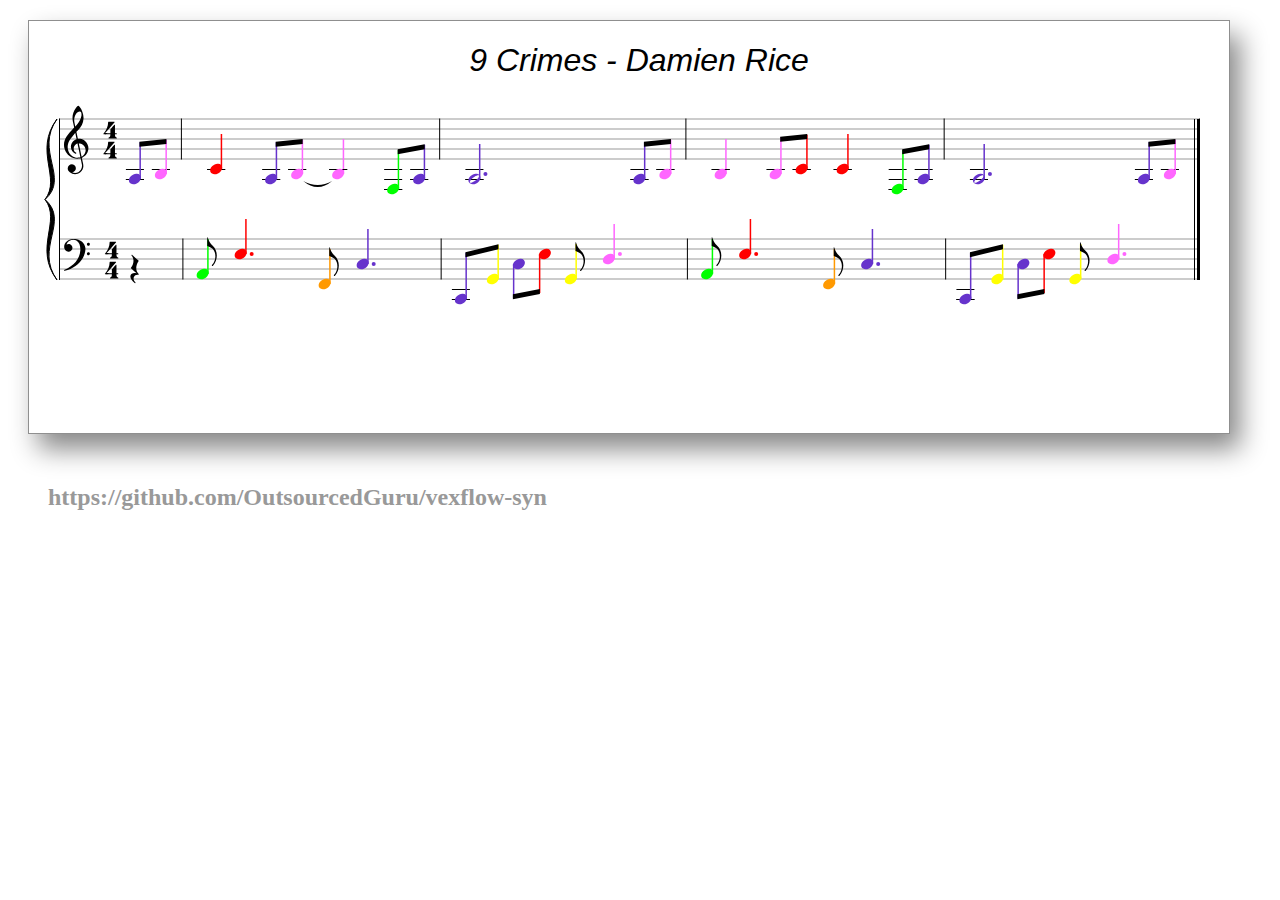
==== 9crimes.html @ ac020887 "v1.0.7 Added 9crimes tab" ====
<!DOCTYPE html>
<html>
  <head><title>vexflow-syn example page</title>
  <script src="js/vexflow-debug.js"></script>
  <style type="text/css">
    #canvasScoreContainer {
      border: 1px solid #8f8f8f;
      box-shadow: 10px 15px 25px #888888;
      margin-top: 20px;
      margin-left: 20px;
      width: 1200px;
    }
    h1 {
      margin-left: 20px;
      font-family: Helvetica, Arial;
      text-align: center;
      margin-bottom: 0px;
      font-style: italic;
      font-weight: normal;
    }
    h2 {
      margin-top: 50px;
      margin-left: 40px;
      color: #999999;
    }
  </style>
  </head>
  <body>
  <div id="canvasScoreContainer">
    <h1>9 Crimes - Damien Rice</h1>
    <canvas width="1200" height="350" id="canvasScore"></canvas>
  </div>
  <h2>https://github.com/OutsourcedGuru/vexflow-syn<h2>

  <script>
    var canvasWidth       = 1140;
    var canvasTopMargin   = 0;
    var canvasLeftMargin  = 30;
    var staveHeight       = 120;
    var beatsValue        = 4;
    var numStaves         = 2;
    var canvas            = document.getElementById("canvasScore")
    var renderer          = new Vex.Flow.Renderer(canvas,
    Vex.Flow.Renderer.Backends.CANVAS);
    var ctxRenderer       = renderer.getContext();

    // ------------------------------------------------------------------------------------------
    // Create three staves and draw them
    // ------------------------------------------------------------------------------------------
    var arrayStaves       = [numStaves];
    // Each of these are pairs of staves (treble/bass). Even-numbered stave lookups then will be
    // treble; odd are bass clef staves.
    arrayStaves[0]        = new Vex.Flow.Stave(canvasLeftMargin, canvasTopMargin, canvasWidth);
    arrayStaves[0].addClef("treble").addTimeSignature("4/4").setContext(ctxRenderer).draw();
    arrayStaves[1]        = new Vex.Flow.Stave(canvasLeftMargin, canvasTopMargin + staveHeight, canvasWidth);
    arrayStaves[1].addClef("bass").addTimeSignature("4/4").setContext(ctxRenderer).draw();
    // Each new pair gets a bump down the page
    canvasTopMargin += staveHeight;
    //arrayStaves[2]        = new Vex.Flow.Stave(canvasLeftMargin, canvasTopMargin, canvasWidth);
    //arrayStaves[2].addClef("treble").setContext(ctxRenderer).draw();


    var brace = new Vex.Flow.StaveConnector(arrayStaves[0], arrayStaves[1]).setType(3);
    var lineLeft = new Vex.Flow.StaveConnector(arrayStaves[0], arrayStaves[1]).setType(1);
    var lineRight = new Vex.Flow.StaveConnector(arrayStaves[0], arrayStaves[1]).setType(6);
    brace.setContext(ctxRenderer).draw();
    lineLeft.setContext(ctxRenderer).draw();    lineRight.setContext(ctxRenderer).draw();

    // ------------------------------------------------------------------------------------------
    // Create three note arrays, to be used soon
    // ------------------------------------------------------------------------------------------
    var arrayNoteArrays   = [numStaves];
    var arrayBeats        = [numStaves];
    for (var z=0; z<numStaves; z++) arrayBeats[z] = 0;
    // Create a pointer to the Vex.Flow.StaveNote() constructor
    var VFS               = Vex.Flow.StaveNote;
    arrayNoteArrays[0] = [
      new VFS({ keys: ["a/3"], duration: "8" }),
      new VFS({ keys: ["b/3"], duration: "8" }),   new Vex.Flow.BarNote(),

      new VFS({ keys: ["c/4"], duration: "q" }),
      new VFS({ keys: ["a/3"], duration: "8" }),
      new VFS({ keys: ["b/3"], duration: "8" }),
      new VFS({ keys: ["b/3"], duration: "q" }),
      new VFS({ keys: ["f/3"], duration: "8" }),
      new VFS({ keys: ["a/3"], duration: "8" }),   new Vex.Flow.BarNote(),

      new VFS({ keys: ["a/3"], duration: "hd" }),
      new VFS({ keys: ["a/3"], duration: "8" }),
      new VFS({ keys: ["b/3"], duration: "8" }),   new Vex.Flow.BarNote(),

      new VFS({ keys: ["b/3"], duration: "q" }),
      new VFS({ keys: ["b/3"], duration: "8" }),
      new VFS({ keys: ["c/4"], duration: "8" }),
      new VFS({ keys: ["c/4"], duration: "q" }),
      new VFS({ keys: ["f/3"], duration: "8" }),
      new VFS({ keys: ["a/3"], duration: "8" }),   new Vex.Flow.BarNote(),

      new VFS({ keys: ["a/3"], duration: "hd" }),
      new VFS({ keys: ["a/3"], duration: "8" }),
      new VFS({ keys: ["b/3"], duration: "8" })
    ];
    arrayNoteArrays[1] = [
      new VFS({ keys: ["b/4"], duration: "qr" }),  new Vex.Flow.BarNote(),

      new VFS({ keys: ["f/4"], duration: "8" }),
      new VFS({ keys: ["c/5"], duration: "qd" }),
      new VFS({ keys: ["d/4"], duration: "8" }),
      new VFS({ keys: ["a/4"], duration: "qd" }),  new Vex.Flow.BarNote(),

      new VFS({ keys: ["a/3"], duration: "8" }),
      new VFS({ keys: ["e/4"], duration: "8" }),
      new VFS({ keys: ["a/4"], duration: "8" }),
      new VFS({ keys: ["c/5"], duration: "8" }), 
      new VFS({ keys: ["e/4"], duration: "8" }),
      new VFS({ keys: ["b/4"], duration: "qd" }),   new Vex.Flow.BarNote(),

      new VFS({ keys: ["f/4"], duration: "8" }),
      new VFS({ keys: ["c/5"], duration: "qd" }),
      new VFS({ keys: ["d/4"], duration: "8" }),
      new VFS({ keys: ["a/4"], duration: "qd" }),  new Vex.Flow.BarNote(),

      new VFS({ keys: ["a/3"], duration: "8" }),
      new VFS({ keys: ["e/4"], duration: "8" }),
      new VFS({ keys: ["a/4"], duration: "8" }),
      new VFS({ keys: ["c/5"], duration: "8" }), 
      new VFS({ keys: ["e/4"], duration: "8" }),
      new VFS({ keys: ["b/4"], duration: "qd" })
    ];
    // Setup an array of beams for the staves. They'll be drawn at the last moment after the
    // colorization step.
    var arrayBeams = [numStaves];
    for (var z=0; z<numStaves; z++) arrayBeams[z] = Vex.Flow.Beam.generateBeams(arrayNoteArrays[z]);

    // Setup the ties
    var arrayTies = [
      new Vex.Flow.StaveTie({
        first_note: arrayNoteArrays[0][5],
        last_note: arrayNoteArrays[0][6]
      })
    ];

    // ------------------------------------------------------------------------------------------
    // Finally, walk each stave's notes to adjust their color, to add accidentals and at the
    // end of each outermost iteration, draw them onto the respective stave.
    // ------------------------------------------------------------------------------------------
    var i, j, staveIterator
    // ------------------------------------------------------------------------------------------
    // The variable staveIterator is used to walk through the outermost array of three
    // arrays of notes.  arrayNoteArrays[staveIterator] (for staveIterator=0) then
    // points to the notes of the first note array.
    // ------------------------------------------------------------------------------------------
    for (staveIterator=0; staveIterator<arrayNoteArrays.length; staveIterator++) {
      // ----------------------------------------------------------------------------------------
      // The variable i is used to walk through a particular notes array like
      // arrayNoteArrays[0][], for example.  notesArray[staveIterator][i]
      // (for staveIterator=0, i=0) then points to the initial B note of the first
      // stave's note array.
      // ----------------------------------------------------------------------------------------
      for (i=0; i < arrayNoteArrays[staveIterator].length; i++) {
        if (arrayNoteArrays[staveIterator][i].keys) { // Returns false if this isn't a key/rest
          switch (arrayNoteArrays[staveIterator][i].duration) {
            case 'w':
              arrayBeats[staveIterator] += arrayNoteArrays[staveIterator][i].isDotted() ? 24 : 16;
              break;
            case 'h':
              arrayBeats[staveIterator] += arrayNoteArrays[staveIterator][i].isDotted() ? 12 : 8;
              break;
            case 'q':
              arrayBeats[staveIterator] += arrayNoteArrays[staveIterator][i].isDotted() ? 6 : 4;
              break;
            case '8':
              arrayBeats[staveIterator] += arrayNoteArrays[staveIterator][i].isDotted() ? 3 : 2;
              break;
          }
          // ------------------------------------------------------------------------------------
          // The variable j is used to walk through each key in a particular chord
          // for a particular arrayNoteArrays[staveIterator][i][] array element.
          // ------------------------------------------------------------------------------------
          for (j=0; j < arrayNoteArrays[staveIterator][i].keys.length; j++) {
            // Here's where all the colorization happens, to include the application
            // of accidentals
            switch (arrayNoteArrays[staveIterator][i].keys[j]) {
              // --------------------------------------------------------------------------------
              // C = red
              // --------------------------------------------------------------------------------
              case "c/6":   case "c/5":   case "c/4":   case "c/3":   case "c/2":   case "c/1":
                if (arrayNoteArrays[staveIterator][i].keys.length == 1)
                  arrayNoteArrays[staveIterator][i].setStyle({strokeStyle: "#ff0000"});
                arrayNoteArrays[staveIterator][i].setKeyStyle(j, {fillStyle: "#ff0000"});
                if (arrayNoteArrays[staveIterator][i].isDotted())
                  arrayNoteArrays[staveIterator][i].addDotToAll();
                break;
              // --------------------------------------------------------------------------------
              // C# = pastel red
              // --------------------------------------------------------------------------------
              case "c#/6":  case "c#/5":  case "c#/4":  case "c#/3":  case "c#/2":  case "c#/1":
                if (arrayNoteArrays[staveIterator][i].keys.length == 1)
                  arrayNoteArrays[staveIterator][i].setStyle({strokeStyle: "#cc6666"});
                arrayNoteArrays[staveIterator][i].setKeyStyle(j, {fillStyle: "#cc6666"});
                arrayNoteArrays[staveIterator][i].addAccidental(j, new Vex.Flow.Accidental("#"));
                if (arrayNoteArrays[staveIterator][i].isDotted())
                  arrayNoteArrays[staveIterator][i].addDotToAll();
                break;
              // --------------------------------------------------------------------------------
              // D = orange
              // --------------------------------------------------------------------------------
              case "d/6":   case "d/5":   case "d/4":   case "d/3":   case "d/2":   case "d/1":
                if (arrayNoteArrays[staveIterator][i].keys.length == 1)
                  arrayNoteArrays[staveIterator][i].setStyle({strokeStyle: "#ff9900"});
                arrayNoteArrays[staveIterator][i].setKeyStyle(j, {fillStyle: "#ff9900"});
                if (arrayNoteArrays[staveIterator][i].isDotted())
                  arrayNoteArrays[staveIterator][i].addDotToAll();
                break;
              // --------------------------------------------------------------------------------
              // Eb = pastel orange
              // --------------------------------------------------------------------------------
              case "eb/6":  case "eb/5":  case "eb/4":  case "eb/3":  case "eb/2":  case "eb/1":
                if (arrayNoteArrays[staveIterator][i].keys.length == 1)
                  arrayNoteArrays[staveIterator][i].setStyle({strokeStyle: "#f8cc99"});
                arrayNoteArrays[staveIterator][i].setKeyStyle(j, {fillStyle: "#f8cc99"});
                arrayNoteArrays[staveIterator][i].addAccidental(j, new Vex.Flow.Accidental("b"));
                if (arrayNoteArrays[staveIterator][i].isDotted())
                  arrayNoteArrays[staveIterator][i].addDotToAll();
                break;
              // --------------------------------------------------------------------------------
              // E = yellow
              // --------------------------------------------------------------------------------
              case "e/6":   case "e/5":   case "e/4":   case "e/3":   case "e/2":   case "e/1":
                if (arrayNoteArrays[staveIterator][i].keys.length == 1)
                  arrayNoteArrays[staveIterator][i].setStyle({strokeStyle: "#ffff00"});
                arrayNoteArrays[staveIterator][i].setKeyStyle(j, {fillStyle: "#ffff00"});
                if (arrayNoteArrays[staveIterator][i].isDotted())
                  arrayNoteArrays[staveIterator][i].addDotToAll();
                break;
              // --------------------------------------------------------------------------------
              // F = green
              // --------------------------------------------------------------------------------
              case "f/6":   case "f/5":   case "f/4":   case "f/3":   case "f/2":   case "f/1":
                if (arrayNoteArrays[staveIterator][i].keys.length == 1)
                  arrayNoteArrays[staveIterator][i].setStyle({strokeStyle: "#00ff00"});
                arrayNoteArrays[staveIterator][i].setKeyStyle(j, {fillStyle: "#00ff00"});
                if (arrayNoteArrays[staveIterator][i].isDotted())
                  arrayNoteArrays[staveIterator][i].addDotToAll();
                break;
              // --------------------------------------------------------------------------------
              // F# = pastel green
              // --------------------------------------------------------------------------------
              case "f#/6":  case "f#/5":  case "f#/4":  case "f#/3":  case "f#/2":  case "f#/1":
                if (arrayNoteArrays[staveIterator][i].keys.length == 1)
                  arrayNoteArrays[staveIterator][i].setStyle({strokeStyle: "#66cc66"});
                arrayNoteArrays[staveIterator][i].setKeyStyle(j, {fillStyle: "#66cc66"});
                arrayNoteArrays[staveIterator][i].addAccidental(j, new Vex.Flow.Accidental("#"));
                if (arrayNoteArrays[staveIterator][i].isDotted())
                  arrayNoteArrays[staveIterator][i].addDotToAll();
                break;
              // --------------------------------------------------------------------------------
              // G = blue
              // --------------------------------------------------------------------------------
              case "g/6":   case "g/5":   case "g/4":   case "g/3":   case "g/2":   case "g/1":
                if (arrayNoteArrays[staveIterator][i].keys.length == 1)
                  arrayNoteArrays[staveIterator][i].setStyle({strokeStyle: "#0000ff"});
                arrayNoteArrays[staveIterator][i].setKeyStyle(j, {fillStyle: "#0000ff"});
                if (arrayNoteArrays[staveIterator][i].isDotted())
                  arrayNoteArrays[staveIterator][i].addDotToAll();
                break;
              // --------------------------------------------------------------------------------
              // G# = pastel blue
              // --------------------------------------------------------------------------------
              case "g#/6":  case "g#/5":  case "g#/4":  case "g#/3":  case "g#/2":  case "g#/1":
                if (arrayNoteArrays[staveIterator][i].keys.length == 1)
                  arrayNoteArrays[staveIterator][i].setStyle({strokeStyle: "#6666cc"});
                arrayNoteArrays[staveIterator][i].setKeyStyle(j, {fillStyle: "#6666cc"});
                arrayNoteArrays[staveIterator][i].addAccidental(j, new Vex.Flow.Accidental("#"));
                if (arrayNoteArrays[staveIterator][i].isDotted())
                  arrayNoteArrays[staveIterator][i].addDotToAll();
                break;
              // --------------------------------------------------------------------------------
              // A = purple
              // --------------------------------------------------------------------------------
              case "a/6":   case "a/5":   case "a/4":   case "a/3":   case "a/2":   case "a/1":
                if (arrayNoteArrays[staveIterator][i].keys.length == 1)
                  arrayNoteArrays[staveIterator][i].setStyle({strokeStyle: "#6633cc"});
                arrayNoteArrays[staveIterator][i].setKeyStyle(j, {fillStyle: "#6633cc"});
                if (arrayNoteArrays[staveIterator][i].isDotted())
                  arrayNoteArrays[staveIterator][i].addDotToAll();
                break;
              // --------------------------------------------------------------------------------
              // Bv = pastel violet
              // --------------------------------------------------------------------------------
              case "bb/6":  case "bb/5":  case "bb/4":  case "bb/3":  case "bb/2":  case "bb/1":
                if (arrayNoteArrays[staveIterator][i].keys.length == 1)
                  arrayNoteArrays[staveIterator][i].setStyle({strokeStyle: "#9955d0"});
                arrayNoteArrays[staveIterator][i].setKeyStyle(j, {fillStyle: "#9955d0"});
                arrayNoteArrays[staveIterator][i].addAccidental(j, new Vex.Flow.Accidental("b"));
                if (arrayNoteArrays[staveIterator][i].isDotted())
                  arrayNoteArrays[staveIterator][i].addDotToAll();
                break;
              // --------------------------------------------------------------------------------
              // B = violet
              // --------------------------------------------------------------------------------
              case "b/6":   case "b/5":   case "b/4":   case "b/3":   case "b/2":   case "b/1":
                if (arrayNoteArrays[staveIterator][i].isRest())
                  break;  // Since rests sit on the B space
                if (arrayNoteArrays[staveIterator][i].keys.length == 1)
                  arrayNoteArrays[staveIterator][i].setStyle({strokeStyle: "#ff66ff"});
                arrayNoteArrays[staveIterator][i].setKeyStyle(j, {fillStyle: "#ff66ff"});
                if (arrayNoteArrays[staveIterator][i].isDotted())
                  arrayNoteArrays[staveIterator][i].addDotToAll();
                break;

              default:
                break;
            }
          }
        }
      }
      // ----------------------------------------------------------------------------------------
      // Draw each stave's notes iteratively throughout the process
      // ----------------------------------------------------------------------------------------
      //Vex.Flow.Formatter.FormatAndDraw(ctxRenderer, arrayStaves[staveIterator], arrayNoteArrays[staveIterator]);
    }

  var voices = [
    new Vex.Flow.Voice({num_beats: arrayBeats[0], beat_value: 16}).addTickables(arrayNoteArrays[0]),
    new Vex.Flow.Voice({num_beats: arrayBeats[1], beat_value: 16}).addTickables(arrayNoteArrays[1])
  ];
  // The formatter does not appear to compensate for the width of the key signature, so we fudge this
  // below with the number 80.
  var formatter = new Vex.Flow.Formatter().joinVoices(voices).format(voices, canvasWidth - 80);
  voices[0].draw(ctxRenderer, arrayStaves[0]);
  voices[1].draw(ctxRenderer, arrayStaves[1]);
  // Now display the beams that were generated for each stave
  for (var z=0; z<numStaves; z++) arrayBeams[z].forEach(function(b) {b.setContext(ctxRenderer).draw()});
  // ...and display the ties
  arrayTies.forEach(function(t) { t.setContext(ctxRenderer).draw(); });

  </script>
</body>
</html>
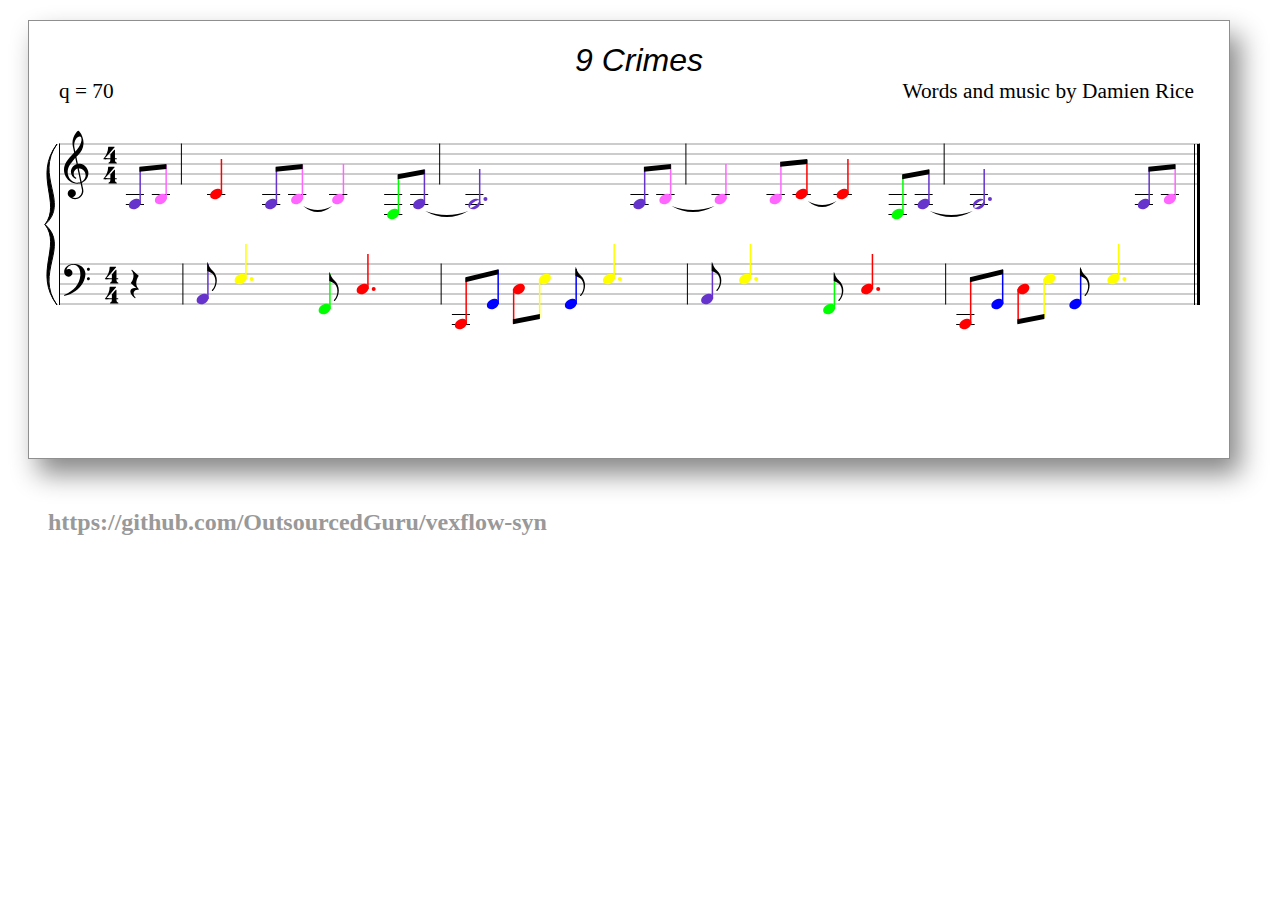
==== commit 984d9e63: "v1.0.8 Fixed clef-stave note problems" ====
--- a/9crimes.html
+++ b/9crimes.html
@@ -18,6 +18,16 @@
       font-style: italic;
       font-weight: normal;
     }
+    #tempo {
+      font-size: 16pt;
+      float: left;
+      margin-left: 30px;
+    }
+    #attribution {
+      font-size: 16pt;
+      float: right;
+      margin-right: 35px;
+    }
     h2 {
       margin-top: 50px;
       margin-left: 40px;
@@ -27,7 +37,8 @@
   </head>
   <body>
   <div id="canvasScoreContainer">
-    <h1>9 Crimes - Damien Rice</h1>
+    <h1>9 Crimes</h1>
+    <span id="tempo">q = 70</span><span id="attribution">Words and music by Damien Rice</span>
     <canvas width="1200" height="350" id="canvasScore"></canvas>
   </div>
   <h2>https://github.com/OutsourcedGuru/vexflow-syn<h2>
@@ -101,42 +112,59 @@
       new VFS({ keys: ["b/3"], duration: "8" })
     ];
     arrayNoteArrays[1] = [
-      new VFS({ keys: ["b/4"], duration: "qr" }),  new Vex.Flow.BarNote(),
-
-      new VFS({ keys: ["f/4"], duration: "8" }),
-      new VFS({ keys: ["c/5"], duration: "qd" }),
-      new VFS({ keys: ["d/4"], duration: "8" }),
-      new VFS({ keys: ["a/4"], duration: "qd" }),  new Vex.Flow.BarNote(),
-
-      new VFS({ keys: ["a/3"], duration: "8" }),
-      new VFS({ keys: ["e/4"], duration: "8" }),
-      new VFS({ keys: ["a/4"], duration: "8" }),
-      new VFS({ keys: ["c/5"], duration: "8" }), 
-      new VFS({ keys: ["e/4"], duration: "8" }),
-      new VFS({ keys: ["b/4"], duration: "qd" }),   new Vex.Flow.BarNote(),
-
-      new VFS({ keys: ["f/4"], duration: "8" }),
-      new VFS({ keys: ["c/5"], duration: "qd" }),
-      new VFS({ keys: ["d/4"], duration: "8" }),
-      new VFS({ keys: ["a/4"], duration: "qd" }),  new Vex.Flow.BarNote(),
-
-      new VFS({ keys: ["a/3"], duration: "8" }),
-      new VFS({ keys: ["e/4"], duration: "8" }),
-      new VFS({ keys: ["a/4"], duration: "8" }),
-      new VFS({ keys: ["c/5"], duration: "8" }), 
-      new VFS({ keys: ["e/4"], duration: "8" }),
-      new VFS({ keys: ["b/4"], duration: "qd" })
+      new VFS({ clef: "bass", keys: ["f/3"], duration: "qr" }),  new Vex.Flow.BarNote(),
+
+      new VFS({ clef: "bass", keys: ["a/2"], duration: "8" }),
+      new VFS({ clef: "bass", keys: ["e/3"], duration: "qd" }),
+      new VFS({ clef: "bass", keys: ["f/2"], duration: "8" }),
+      new VFS({ clef: "bass", keys: ["c/3"], duration: "qd" }),  new Vex.Flow.BarNote(),
+
+      new VFS({ clef: "bass", keys: ["c/2"], duration: "8" }),
+      new VFS({ clef: "bass", keys: ["g/2"], duration: "8" }),
+      new VFS({ clef: "bass", keys: ["c/3"], duration: "8" }),
+      new VFS({ clef: "bass", keys: ["e/3"], duration: "8" }), 
+      new VFS({ clef: "bass", keys: ["g/2"], duration: "8" }),
+      new VFS({ clef: "bass", keys: ["e/3"], duration: "qd" }),   new Vex.Flow.BarNote(),
+
+      new VFS({ clef: "bass", keys: ["a/2"], duration: "8" }),
+      new VFS({ clef: "bass", keys: ["e/3"], duration: "qd" }),
+      new VFS({ clef: "bass", keys: ["f/2"], duration: "8" }),
+      new VFS({ clef: "bass", keys: ["c/3"], duration: "qd" }),  new Vex.Flow.BarNote(),
+
+      new VFS({ clef: "bass", keys: ["c/2"], duration: "8" }),
+      new VFS({ clef: "bass", keys: ["g/2"], duration: "8" }),
+      new VFS({ clef: "bass", keys: ["c/3"], duration: "8" }),
+      new VFS({ clef: "bass", keys: ["e/3"], duration: "8" }), 
+      new VFS({ clef: "bass", keys: ["g/2"], duration: "8" }),
+      new VFS({ clef: "bass", keys: ["e/3"], duration: "qd" })
     ];
     // Setup an array of beams for the staves. They'll be drawn at the last moment after the
     // colorization step.
     var arrayBeams = [numStaves];
     for (var z=0; z<numStaves; z++) arrayBeams[z] = Vex.Flow.Beam.generateBeams(arrayNoteArrays[z]);
 
-    // Setup the ties
+    // Setup the ties, noting that some of these must "step across" the barline, hence the iteration
+    // distance of two in these cases.
     var arrayTies = [
       new Vex.Flow.StaveTie({
         first_note: arrayNoteArrays[0][5],
         last_note: arrayNoteArrays[0][6]
+      }),
+      new Vex.Flow.StaveTie({
+        first_note: arrayNoteArrays[0][8],
+        last_note: arrayNoteArrays[0][10]
+      }),
+      new Vex.Flow.StaveTie({
+        first_note: arrayNoteArrays[0][12],
+        last_note: arrayNoteArrays[0][14]
+      }),
+      new Vex.Flow.StaveTie({
+        first_note: arrayNoteArrays[0][16],
+        last_note: arrayNoteArrays[0][17]
+      }),
+      new Vex.Flow.StaveTie({
+        first_note: arrayNoteArrays[0][19],
+        last_note: arrayNoteArrays[0][21]
       })
     ];
 
@@ -237,6 +265,8 @@
               // F = green
               // --------------------------------------------------------------------------------
               case "f/6":   case "f/5":   case "f/4":   case "f/3":   case "f/2":   case "f/1":
+                if (arrayNoteArrays[staveIterator][i].isRest())
+                  break;  // Since rests sit on the F space in the bass clef
                 if (arrayNoteArrays[staveIterator][i].keys.length == 1)
                   arrayNoteArrays[staveIterator][i].setStyle({strokeStyle: "#00ff00"});
                 arrayNoteArrays[staveIterator][i].setKeyStyle(j, {fillStyle: "#00ff00"});
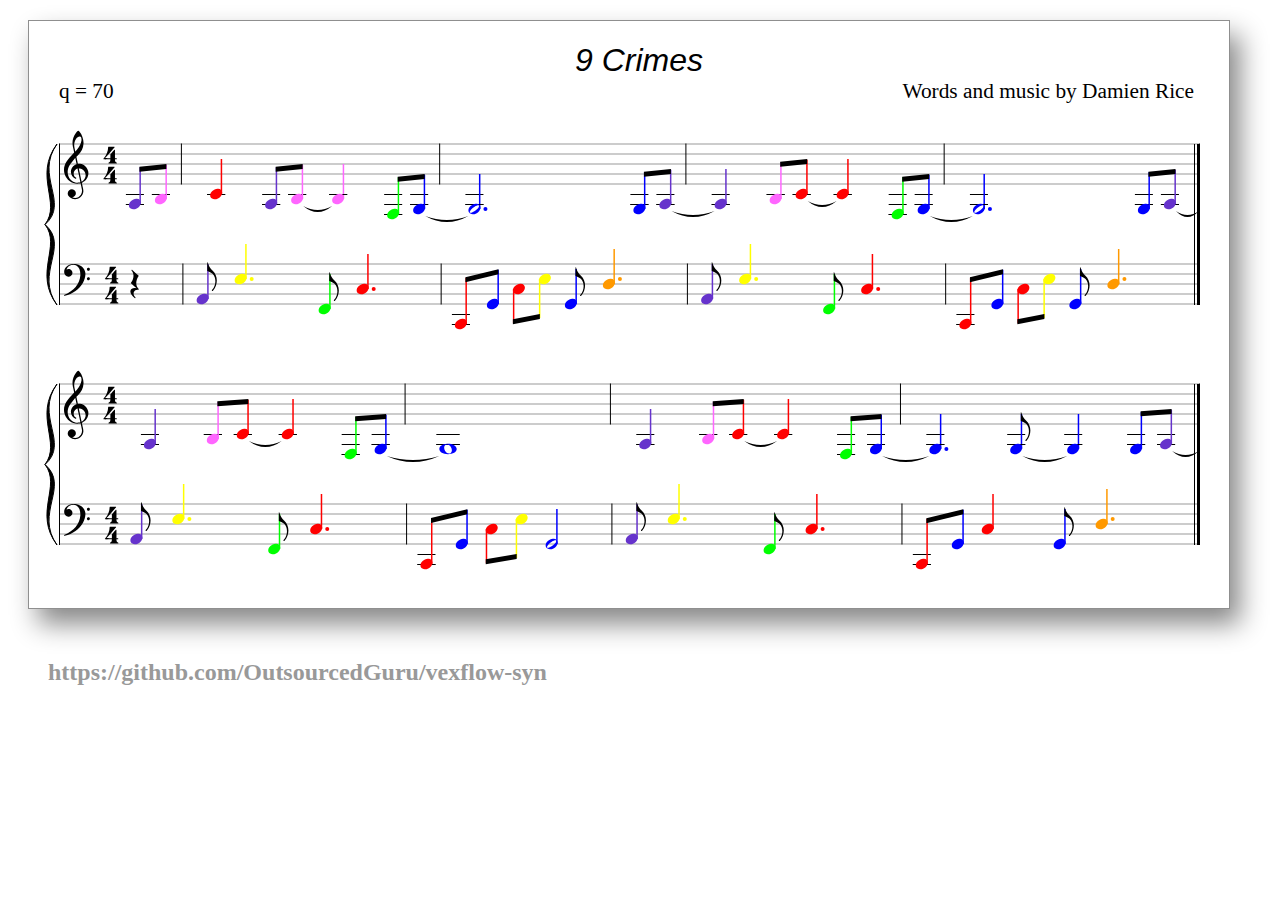
==== commit 5b45a647: "v1.0.9 Added another pair of staves" ====
--- a/9crimes.html
+++ b/9crimes.html
@@ -2,44 +2,13 @@
 <html>
   <head><title>vexflow-syn example page</title>
   <script src="js/vexflow-debug.js"></script>
-  <style type="text/css">
-    #canvasScoreContainer {
-      border: 1px solid #8f8f8f;
-      box-shadow: 10px 15px 25px #888888;
-      margin-top: 20px;
-      margin-left: 20px;
-      width: 1200px;
-    }
-    h1 {
-      margin-left: 20px;
-      font-family: Helvetica, Arial;
-      text-align: center;
-      margin-bottom: 0px;
-      font-style: italic;
-      font-weight: normal;
-    }
-    #tempo {
-      font-size: 16pt;
-      float: left;
-      margin-left: 30px;
-    }
-    #attribution {
-      font-size: 16pt;
-      float: right;
-      margin-right: 35px;
-    }
-    h2 {
-      margin-top: 50px;
-      margin-left: 40px;
-      color: #999999;
-    }
-  </style>
+  <link rel="stylesheet" type="text/css" href="9crimes.css" >
   </head>
   <body>
   <div id="canvasScoreContainer">
     <h1>9 Crimes</h1>
     <span id="tempo">q = 70</span><span id="attribution">Words and music by Damien Rice</span>
-    <canvas width="1200" height="350" id="canvasScore"></canvas>
+    <canvas width="1200" height="500" id="canvasScore"></canvas>
   </div>
   <h2>https://github.com/OutsourcedGuru/vexflow-syn<h2>
 
@@ -49,7 +18,7 @@
     var canvasLeftMargin  = 30;
     var staveHeight       = 120;
     var beatsValue        = 4;
-    var numStaves         = 2;
+    var numStaves         = 4;
     var canvas            = document.getElementById("canvasScore")
     var renderer          = new Vex.Flow.Renderer(canvas,
     Vex.Flow.Renderer.Backends.CANVAS);
@@ -66,16 +35,23 @@
     arrayStaves[1]        = new Vex.Flow.Stave(canvasLeftMargin, canvasTopMargin + staveHeight, canvasWidth);
     arrayStaves[1].addClef("bass").addTimeSignature("4/4").setContext(ctxRenderer).draw();
     // Each new pair gets a bump down the page
-    canvasTopMargin += staveHeight;
-    //arrayStaves[2]        = new Vex.Flow.Stave(canvasLeftMargin, canvasTopMargin, canvasWidth);
-    //arrayStaves[2].addClef("treble").setContext(ctxRenderer).draw();
-
-
-    var brace = new Vex.Flow.StaveConnector(arrayStaves[0], arrayStaves[1]).setType(3);
-    var lineLeft = new Vex.Flow.StaveConnector(arrayStaves[0], arrayStaves[1]).setType(1);
-    var lineRight = new Vex.Flow.StaveConnector(arrayStaves[0], arrayStaves[1]).setType(6);
-    brace.setContext(ctxRenderer).draw();
-    lineLeft.setContext(ctxRenderer).draw();    lineRight.setContext(ctxRenderer).draw();
+    canvasTopMargin += staveHeight * 2;
+    arrayStaves[2]        = new Vex.Flow.Stave(canvasLeftMargin, canvasTopMargin, canvasWidth);
+    arrayStaves[2].addClef("treble").addTimeSignature("4/4").setContext(ctxRenderer).draw();
+    arrayStaves[3]        = new Vex.Flow.Stave(canvasLeftMargin, canvasTopMargin + staveHeight, canvasWidth);
+    arrayStaves[3].addClef("bass").addTimeSignature("4/4").setContext(ctxRenderer).draw();
+
+    var arrayBraces       = [numStaves / 2];
+    var leftDecoration    = [numStaves / 2];
+    var rightDecoration   = [numStaves / 2];
+    for (var z=0; z<numStaves; z+=2) {
+      arrayBraces[z]        = new Vex.Flow.StaveConnector(arrayStaves[z], arrayStaves[z+1]).setType(3);
+      leftDecoration[z]     = new Vex.Flow.StaveConnector(arrayStaves[z], arrayStaves[z+1]).setType(1);
+      rightDecoration[z]    = new Vex.Flow.StaveConnector(arrayStaves[z], arrayStaves[z+1]).setType(6);
+      arrayBraces[z].setContext(ctxRenderer).draw();
+      leftDecoration[z].setContext(ctxRenderer).draw();
+      rightDecoration[z].setContext(ctxRenderer).draw();
+    };
 
     // ------------------------------------------------------------------------------------------
     // Create three note arrays, to be used soon
@@ -94,22 +70,22 @@
       new VFS({ keys: ["b/3"], duration: "8" }),
       new VFS({ keys: ["b/3"], duration: "q" }),
       new VFS({ keys: ["f/3"], duration: "8" }),
+      new VFS({ keys: ["g/3"], duration: "8" }),   new Vex.Flow.BarNote(),
+
+      new VFS({ keys: ["g/3"], duration: "hd" }),
+      new VFS({ keys: ["g/3"], duration: "8" }),
       new VFS({ keys: ["a/3"], duration: "8" }),   new Vex.Flow.BarNote(),
 
-      new VFS({ keys: ["a/3"], duration: "hd" }),
-      new VFS({ keys: ["a/3"], duration: "8" }),
-      new VFS({ keys: ["b/3"], duration: "8" }),   new Vex.Flow.BarNote(),
-
-      new VFS({ keys: ["b/3"], duration: "q" }),
+      new VFS({ keys: ["a/3"], duration: "q" }),
       new VFS({ keys: ["b/3"], duration: "8" }),
       new VFS({ keys: ["c/4"], duration: "8" }),
       new VFS({ keys: ["c/4"], duration: "q" }),
       new VFS({ keys: ["f/3"], duration: "8" }),
-      new VFS({ keys: ["a/3"], duration: "8" }),   new Vex.Flow.BarNote(),
-
-      new VFS({ keys: ["a/3"], duration: "hd" }),
-      new VFS({ keys: ["a/3"], duration: "8" }),
-      new VFS({ keys: ["b/3"], duration: "8" })
+      new VFS({ keys: ["g/3"], duration: "8" }),   new Vex.Flow.BarNote(),
+
+      new VFS({ keys: ["g/3"], duration: "hd" }),
+      new VFS({ keys: ["g/3"], duration: "8" }),
+      new VFS({ keys: ["a/3"], duration: "8" })
     ];
     arrayNoteArrays[1] = [
       new VFS({ clef: "bass", keys: ["f/3"], duration: "qr" }),  new Vex.Flow.BarNote(),
@@ -124,7 +100,7 @@
       new VFS({ clef: "bass", keys: ["c/3"], duration: "8" }),
       new VFS({ clef: "bass", keys: ["e/3"], duration: "8" }), 
       new VFS({ clef: "bass", keys: ["g/2"], duration: "8" }),
-      new VFS({ clef: "bass", keys: ["e/3"], duration: "qd" }),   new Vex.Flow.BarNote(),
+      new VFS({ clef: "bass", keys: ["d/3"], duration: "qd" }),  new Vex.Flow.BarNote(),
 
       new VFS({ clef: "bass", keys: ["a/2"], duration: "8" }),
       new VFS({ clef: "bass", keys: ["e/3"], duration: "qd" }),
@@ -136,35 +112,123 @@
       new VFS({ clef: "bass", keys: ["c/3"], duration: "8" }),
       new VFS({ clef: "bass", keys: ["e/3"], duration: "8" }), 
       new VFS({ clef: "bass", keys: ["g/2"], duration: "8" }),
-      new VFS({ clef: "bass", keys: ["e/3"], duration: "qd" })
+      new VFS({ clef: "bass", keys: ["d/3"], duration: "qd" })
+    ];
+    arrayNoteArrays[2] = [
+      new VFS({ keys: ["a/3"], duration: "q" }),
+      new VFS({ keys: ["b/3"], duration: "8" }),
+      new VFS({ keys: ["c/4"], duration: "8" }),
+      new VFS({ keys: ["c/4"], duration: "q" }),
+      new VFS({ keys: ["f/3"], duration: "8" }),
+      new VFS({ keys: ["g/3"], duration: "8" }),   new Vex.Flow.BarNote(),
+
+      new VFS({ keys: ["g/3"], duration: "w" }),  new Vex.Flow.BarNote(),
+
+      new VFS({ keys: ["a/3"], duration: "q" }),
+      new VFS({ keys: ["b/3"], duration: "8" }),
+      new VFS({ keys: ["c/4"], duration: "8" }),
+      new VFS({ keys: ["c/4"], duration: "q" }),
+      new VFS({ keys: ["f/3"], duration: "8" }),
+      new VFS({ keys: ["g/3"], duration: "8" }),   new Vex.Flow.BarNote(),
+
+      new VFS({ keys: ["g/3"], duration: "qd" }),
+      new VFS({ keys: ["g/3"], duration: "8" }),
+      new VFS({ keys: ["g/3"], duration: "q" }),
+      new VFS({ keys: ["g/3"], duration: "8" }),
+      new VFS({ keys: ["a/3"], duration: "8" })
+    ];
+    arrayNoteArrays[3] = [
+      new VFS({ clef: "bass", keys: ["a/2"], duration: "8" }),
+      new VFS({ clef: "bass", keys: ["e/3"], duration: "qd" }),
+      new VFS({ clef: "bass", keys: ["f/2"], duration: "8" }),
+      new VFS({ clef: "bass", keys: ["c/3"], duration: "qd" }),  new Vex.Flow.BarNote(),
+      
+      new VFS({ clef: "bass", keys: ["c/2"], duration: "8" }),
+      new VFS({ clef: "bass", keys: ["g/2"], duration: "8" }),
+      new VFS({ clef: "bass", keys: ["c/3"], duration: "8" }),
+      new VFS({ clef: "bass", keys: ["e/3"], duration: "8" }), 
+      new VFS({ clef: "bass", keys: ["g/2"], duration: "h" }),   new Vex.Flow.BarNote(),
+
+      new VFS({ clef: "bass", keys: ["a/2"], duration: "8" }),
+      new VFS({ clef: "bass", keys: ["e/3"], duration: "qd" }),
+      new VFS({ clef: "bass", keys: ["f/2"], duration: "8" }),
+      new VFS({ clef: "bass", keys: ["c/3"], duration: "qd" }),  new Vex.Flow.BarNote(),
+      
+      new VFS({ clef: "bass", keys: ["c/2"], duration: "8" }),
+      new VFS({ clef: "bass", keys: ["g/2"], duration: "8" }),
+      new VFS({ clef: "bass", keys: ["c/3"], duration: "q" }),
+      new VFS({ clef: "bass", keys: ["g/2"], duration: "8" }),
+      new VFS({ clef: "bass", keys: ["d/3"], duration: "qd" })
     ];
     // Setup an array of beams for the staves. They'll be drawn at the last moment after the
     // colorization step.
     var arrayBeams = [numStaves];
-    for (var z=0; z<numStaves; z++) arrayBeams[z] = Vex.Flow.Beam.generateBeams(arrayNoteArrays[z]);
+    for (var z=0; z<numStaves; z++)
+      arrayBeams[z] = Vex.Flow.Beam.generateBeams(arrayNoteArrays[z]);
 
     // Setup the ties, noting that some of these must "step across" the barline, hence the iteration
     // distance of two in these cases.
     var arrayTies = [
+      // First stave, treble clef, 2nd bar, B
       new Vex.Flow.StaveTie({
         first_note: arrayNoteArrays[0][5],
         last_note: arrayNoteArrays[0][6]
       }),
+      // First stave, treble clef, 2nd bar, G
       new Vex.Flow.StaveTie({
         first_note: arrayNoteArrays[0][8],
         last_note: arrayNoteArrays[0][10]
       }),
+      // First stave, treble clef, 3rd bar, A
       new Vex.Flow.StaveTie({
         first_note: arrayNoteArrays[0][12],
         last_note: arrayNoteArrays[0][14]
       }),
+      // First stave, treble clef, 4th bar, C
       new Vex.Flow.StaveTie({
         first_note: arrayNoteArrays[0][16],
         last_note: arrayNoteArrays[0][17]
       }),
+      // First stave, treble clef, 4th bar, G
       new Vex.Flow.StaveTie({
         first_note: arrayNoteArrays[0][19],
         last_note: arrayNoteArrays[0][21]
+      }),
+      // First stave, treble clef, 5th bar, A
+      new Vex.Flow.StaveTie({
+        first_note: arrayNoteArrays[0][23],
+        last_note: arrayNoteArrays[0][24]
+      }),
+      // ------------------------------------------
+      // Third stave, treble clef, 1st bar, C
+      new Vex.Flow.StaveTie({
+        first_note: arrayNoteArrays[2][2],
+        last_note: arrayNoteArrays[2][3]
+      }),
+      // Third stave, treble clef, 1st bar, G
+      new Vex.Flow.StaveTie({
+        first_note: arrayNoteArrays[2][5],
+        last_note: arrayNoteArrays[2][7]
+      }),
+      // Third stave, treble clef, 3rd bar, C
+      new Vex.Flow.StaveTie({
+        first_note: arrayNoteArrays[2][11],
+        last_note: arrayNoteArrays[2][12]
+      }),
+      // Third stave, treble clef, 3rd bar, G
+      new Vex.Flow.StaveTie({
+        first_note: arrayNoteArrays[2][14],
+        last_note: arrayNoteArrays[2][16]
+      }),
+      // Third stave, treble clef, 4th bar, G
+      new Vex.Flow.StaveTie({
+        first_note: arrayNoteArrays[2][17],
+        last_note: arrayNoteArrays[2][18]
+      }),
+      // Third stave, treble clef, 4th bar, A
+      new Vex.Flow.StaveTie({
+        first_note: arrayNoteArrays[2][20],
+        last_note: arrayNoteArrays[2][21]
       })
     ];
 
@@ -351,17 +415,29 @@
       //Vex.Flow.Formatter.FormatAndDraw(ctxRenderer, arrayStaves[staveIterator], arrayNoteArrays[staveIterator]);
     }
 
-  var voices = [
+  var arrayVoices = [numStaves / 2];
+  arrayVoices[0] = [
     new Vex.Flow.Voice({num_beats: arrayBeats[0], beat_value: 16}).addTickables(arrayNoteArrays[0]),
     new Vex.Flow.Voice({num_beats: arrayBeats[1], beat_value: 16}).addTickables(arrayNoteArrays[1])
   ];
+  arrayVoices[1] = [
+    new Vex.Flow.Voice({num_beats: arrayBeats[2], beat_value: 16}).addTickables(arrayNoteArrays[2]),
+    new Vex.Flow.Voice({num_beats: arrayBeats[3], beat_value: 16}).addTickables(arrayNoteArrays[3])
+  ];
   // The formatter does not appear to compensate for the width of the key signature, so we fudge this
   // below with the number 80.
-  var formatter = new Vex.Flow.Formatter().joinVoices(voices).format(voices, canvasWidth - 80);
-  voices[0].draw(ctxRenderer, arrayStaves[0]);
-  voices[1].draw(ctxRenderer, arrayStaves[1]);
+  var arrayFormatters = [numStaves / 2];
+  arrayFormatters[0] = new Vex.Flow.Formatter().joinVoices(arrayVoices[0]).format(arrayVoices[0], canvasWidth - 80);
+  arrayFormatters[1] = new Vex.Flow.Formatter().joinVoices(arrayVoices[1]).format(arrayVoices[1], canvasWidth - 80);
+  // Draw the first two voices on the first set of staves
+  arrayVoices[0][0].draw(ctxRenderer, arrayStaves[0]);
+  arrayVoices[0][1].draw(ctxRenderer, arrayStaves[1]);
+  // Draw the next two voices on the second set of staves
+  arrayVoices[1][0].draw(ctxRenderer, arrayStaves[2]);
+  arrayVoices[1][1].draw(ctxRenderer, arrayStaves[3]);
   // Now display the beams that were generated for each stave
-  for (var z=0; z<numStaves; z++) arrayBeams[z].forEach(function(b) {b.setContext(ctxRenderer).draw()});
+  for (var z=0; z<numStaves; z++)
+    arrayBeams[z].forEach(function(b) {b.setContext(ctxRenderer).draw()});
   // ...and display the ties
   arrayTies.forEach(function(t) { t.setContext(ctxRenderer).draw(); });
 
--- a/9crimes.css
+++ b/9crimes.css
@@ -0,0 +1,30 @@
+#canvasScoreContainer {
+  border: 1px solid #8f8f8f;
+  box-shadow: 10px 15px 25px #888888;
+  margin-top: 20px;
+  margin-left: 20px;
+  width: 1200px;
+}
+h1 {
+  margin-left: 20px;
+  font-family: Helvetica, Arial;
+  text-align: center;
+  margin-bottom: 0px;
+  font-style: italic;
+  font-weight: normal;
+}
+#tempo {
+  font-size: 16pt;
+  float: left;
+  margin-left: 30px;
+}
+#attribution {
+  font-size: 16pt;
+  float: right;
+  margin-right: 35px;
+}
+h2 {
+  margin-top: 50px;
+  margin-left: 40px;
+  color: #999999;
+}
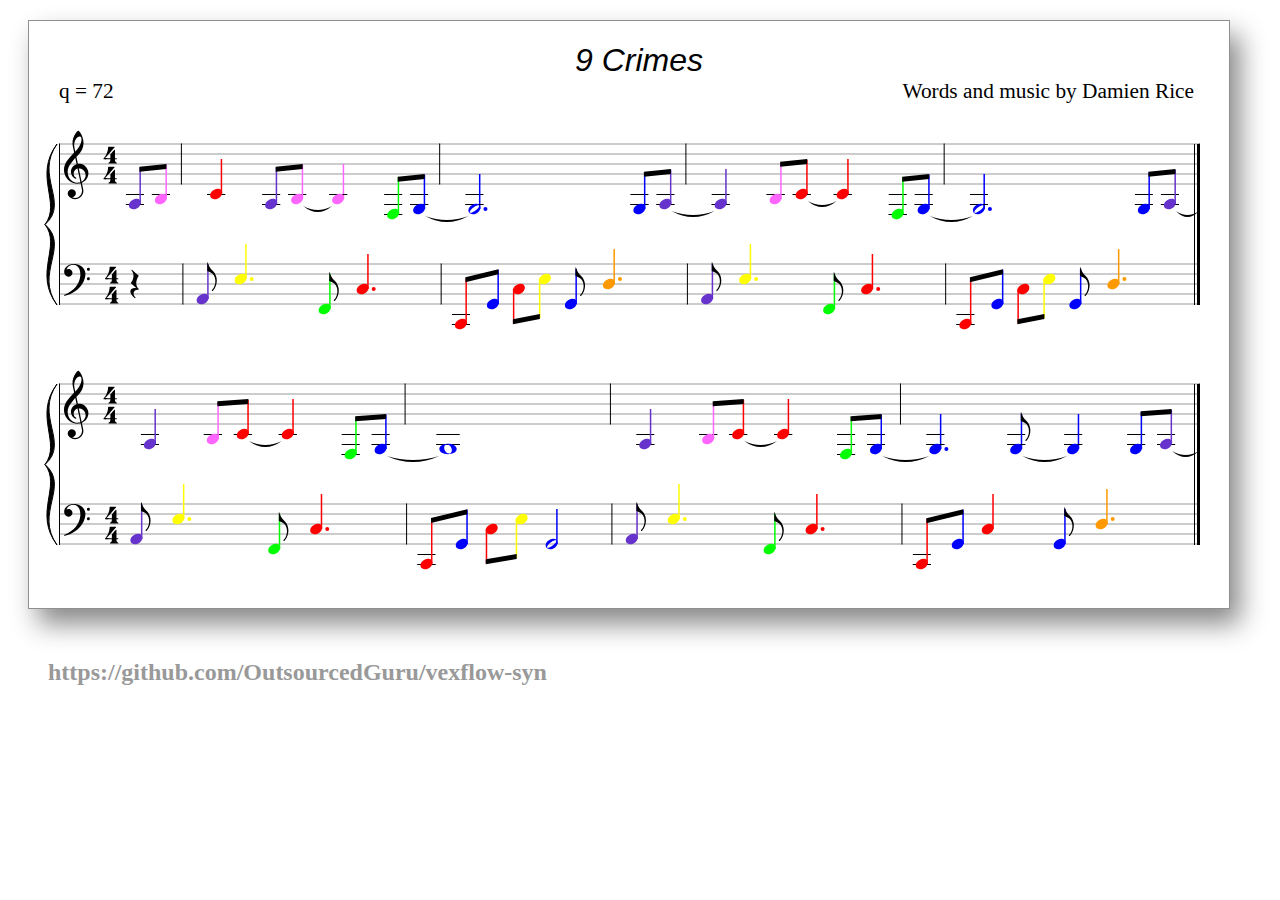
==== commit aed0d86e: "v1.0.11 Fixed tempo and added original" ====
--- a/9crimes.html
+++ b/9crimes.html
@@ -7,10 +7,10 @@
   <body>
   <div id="canvasScoreContainer">
     <h1>9 Crimes</h1>
-    <span id="tempo">q = 70</span><span id="attribution">Words and music by Damien Rice</span>
+    <span id="tempo">q = 72</span><span id="attribution">Words and music by Damien Rice</span>
     <canvas width="1200" height="500" id="canvasScore"></canvas>
   </div>
-  <h2>https://github.com/OutsourcedGuru/vexflow-syn<h2>
+  <h2>https://github.com/OutsourcedGuru/vexflow-syn</h2>
 
   <script>
     var canvasWidth       = 1140;
